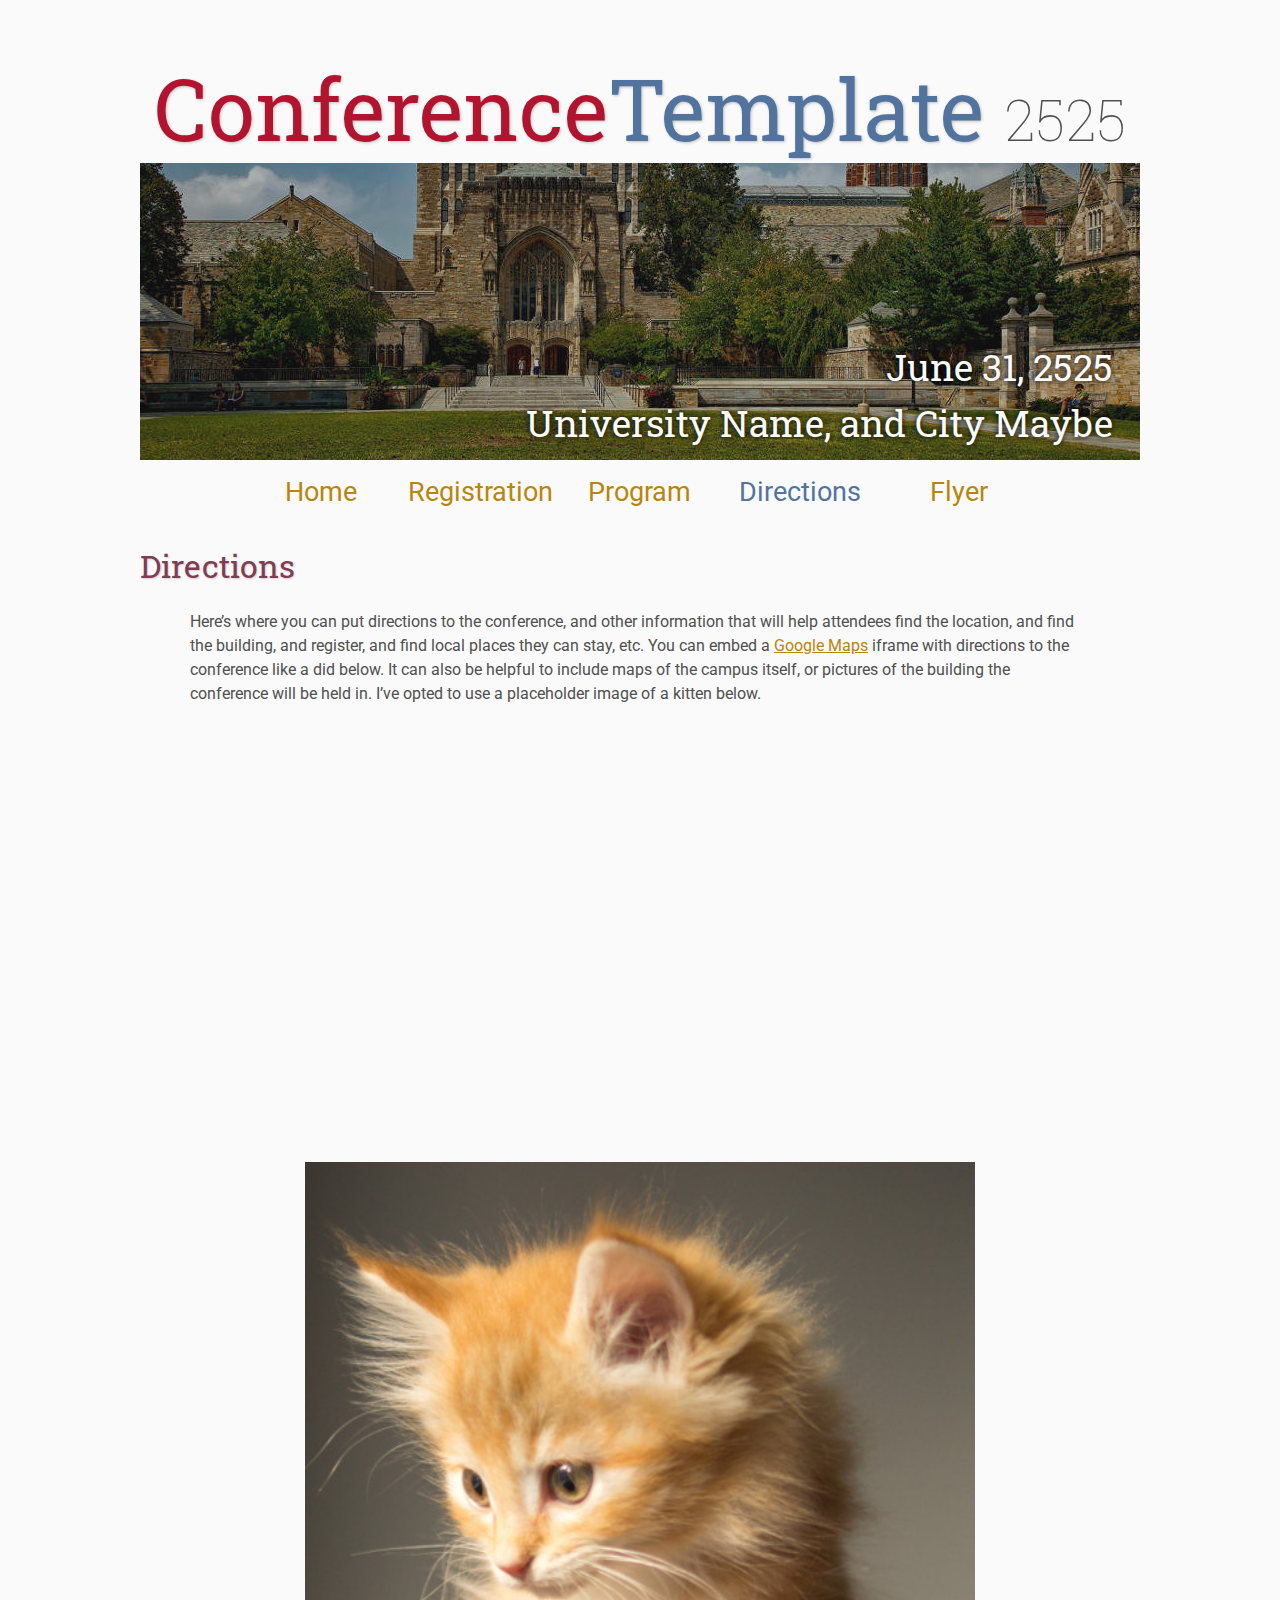
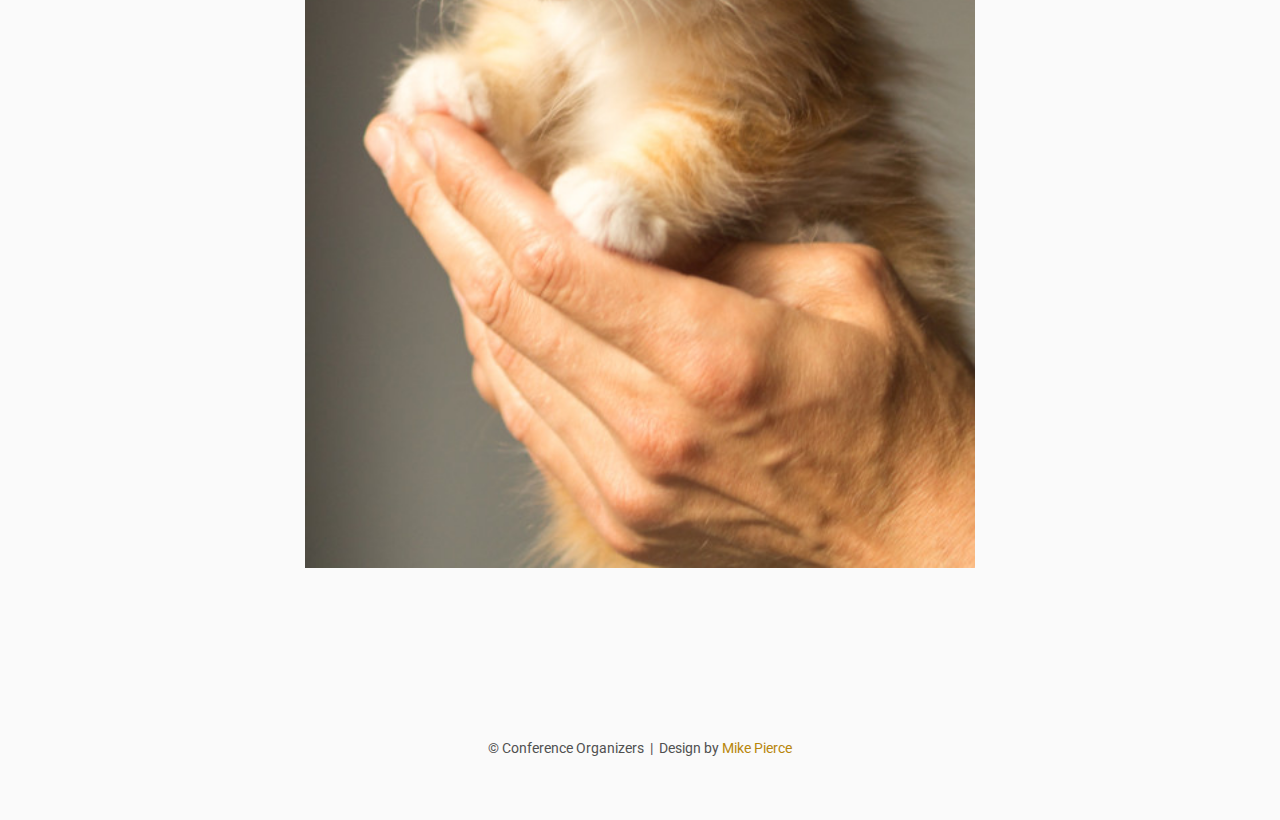
==== directions/index.html @ acd2b302 "Initial commit" ====
<!DOCTYPE html>
<html lang='en'>

<head>
    <base href="..">
    <link rel="shortcut icon" type="image/png" href="assets/favicon.png"/>
    <link rel="stylesheet" type="text/css" media="all" href="assets/main.css"/>
    <meta name="description" content="Conference Template">
    <meta name="resource-type" content="document">
    <meta name="distribution" content="global">
    <meta name="KeyWords" content="Conference">
    <title>Directions | Conference Template</title>
</head>

<body>

    <div class="banner">
        <img src="assets/banner.jpg" alt="Conference Template Banner">
        <div class="top-left">
            <span class="title1">Conference</span><span class="title2">Template</span> <span class="year">2525</span>
        </div>
        <div class="bottom-right">
            June 31, 2525 <br> University Name, and City Maybe
        </div>
    </div>

    <table class="navigation">
        <tr>
            <td class="navigation">
                <a title="Conference Home Page" href=".">Home</a>
            </td>
            <td class="navigation">
                <a title="Register for the Conference" href="registration">Registration</a>
            </td>
            <td class="navigation">
                <a title="Conference Program" href="program">Program</a> 
            </td>
            <td class="navigation">
                <a class="current" title="Directions to the Conference" href="directions">Directions</a>
            </td>
            <td class="navigation">
                <a title="Conference Flyer" href="flyer">Flyer</a>
            </td>
        </tr>
    </table>


    <h2>Directions</h2>
    <p>
        Here&rsquo;s where you can put directions to the conference,
        and other information that will help attendees find the location,
        and find the building, and register, and find local places they can stay, etc.
        You can embed a <a href="https://www.google.com/maps">Google Maps</a> iframe
        with directions to the conference like a did below.
        It can also be helpful to include maps of the campus itself,
        or pictures of the building the conference will be held in.
        I&rsquo;ve opted to use a placeholder image of a kitten below.
    </p>

    <iframe class="directions" src="https://www.google.com/maps/embed?pb=!1m18!1m12!1m3!1d134998.56138929052!2d-121.98776790326531!3d37.869213445646146!2m3!1f0!2f0!3f0!3m2!1i1024!2i768!4f13.1!3m3!1m2!1s0x808ff431db2f96d1%3A0x8b99d90a20aa67de!2sMt+Diablo!5e0!3m2!1sen!2sus!4v1561787340910!5m2!1sen!2sus"></iframe>

    <img class="center" src="assets/kitten4.jpg" alt="This is just a kitten right now" id="kitten">

    <footer>
        &copy; Conference Organizers
        &nbsp;|&nbsp; Design by <a href="https://github.com/mikepierce">Mike Pierce</a>
    </footer>

</body>
</html>
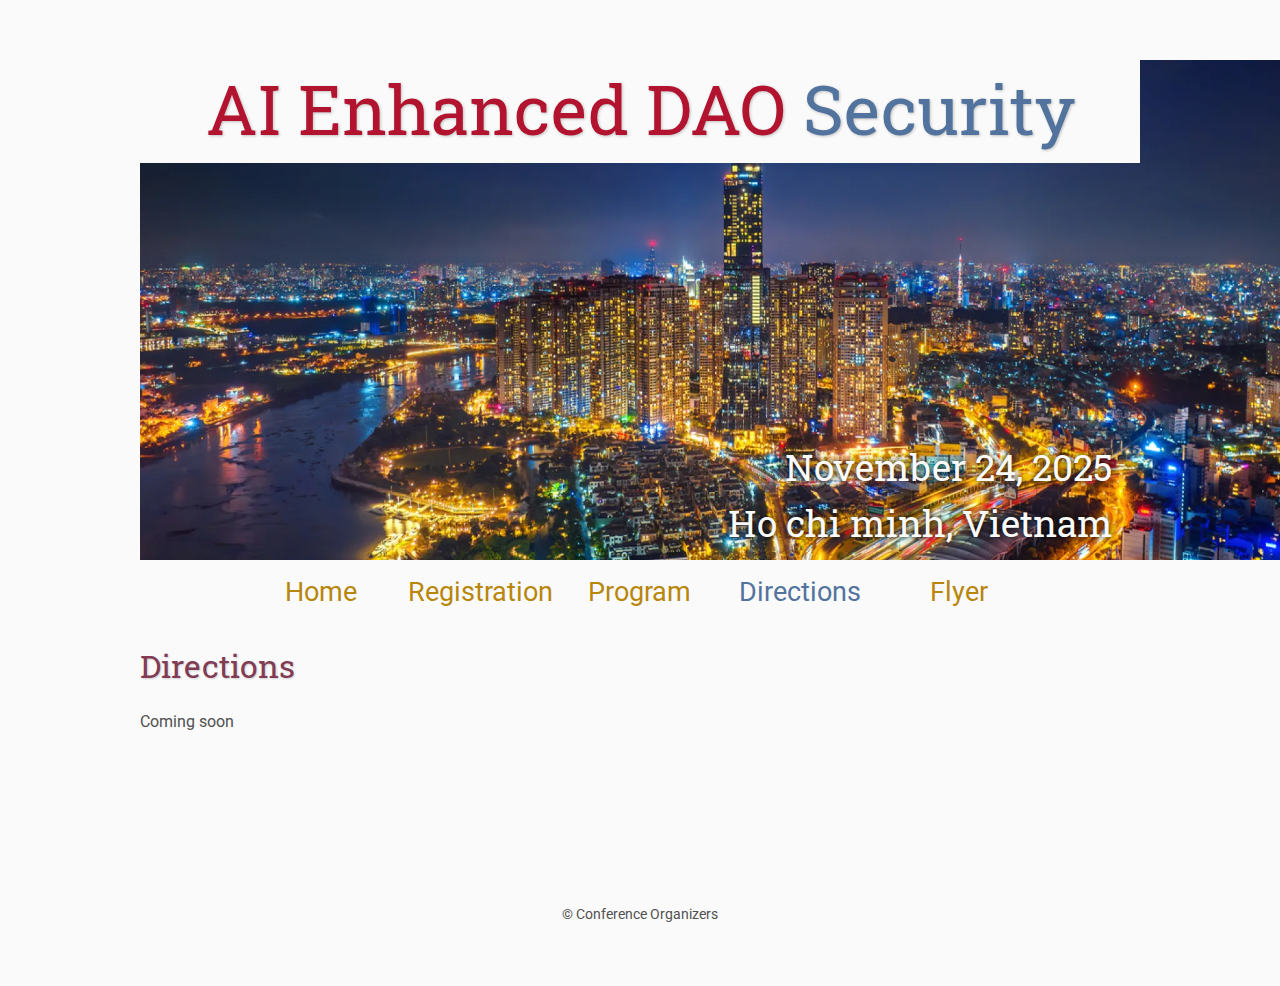
==== commit a6010ddf: "update website" ====
--- a/directions/index.html
+++ b/directions/index.html
@@ -9,18 +9,21 @@
     <meta name="resource-type" content="document">
     <meta name="distribution" content="global">
     <meta name="KeyWords" content="Conference">
-    <title>Directions | Conference Template</title>
+    <title>AIDAOS'25</title>
 </head>
 
 <body>
 
     <div class="banner">
-        <img src="assets/banner.jpg" alt="Conference Template Banner">
+        <img src="assets/ho_chi_minh.jpg" alt="1st Workshop on AI-Enhanced DAO Security (AIDAOS'25), co-located with MEDES 2025 in " width="1200" height="500">
         <div class="top-left">
-            <span class="title1">Conference</span><span class="title2">Template</span> <span class="year">2525</span>
+            <span class="title1">AI Enhanced DAO</span>
+            <span class="title2"> Security</span>
+            <!-- <span class="title3">AIDAOS</span> 
+            <span class="year">2025</span> -->
         </div>
         <div class="bottom-right">
-            June 31, 2525 <br> University Name, and City Maybe
+            November 24, 2025 <br> Ho chi minh, Vietnam
         </div>
     </div>
 
@@ -46,24 +49,11 @@
 
 
     <h2>Directions</h2>
-    <p>
-        Here&rsquo;s where you can put directions to the conference,
-        and other information that will help attendees find the location,
-        and find the building, and register, and find local places they can stay, etc.
-        You can embed a <a href="https://www.google.com/maps">Google Maps</a> iframe
-        with directions to the conference like a did below.
-        It can also be helpful to include maps of the campus itself,
-        or pictures of the building the conference will be held in.
-        I&rsquo;ve opted to use a placeholder image of a kitten below.
-    </p>
-
-    <iframe class="directions" src="https://www.google.com/maps/embed?pb=!1m18!1m12!1m3!1d134998.56138929052!2d-121.98776790326531!3d37.869213445646146!2m3!1f0!2f0!3f0!3m2!1i1024!2i768!4f13.1!3m3!1m2!1s0x808ff431db2f96d1%3A0x8b99d90a20aa67de!2sMt+Diablo!5e0!3m2!1sen!2sus!4v1561787340910!5m2!1sen!2sus"></iframe>
-
-    <img class="center" src="assets/kitten4.jpg" alt="This is just a kitten right now" id="kitten">
+    Coming soon
 
     <footer>
         &copy; Conference Organizers
-        &nbsp;|&nbsp; Design by <a href="https://github.com/mikepierce">Mike Pierce</a>
+       
     </footer>
 
 </body>
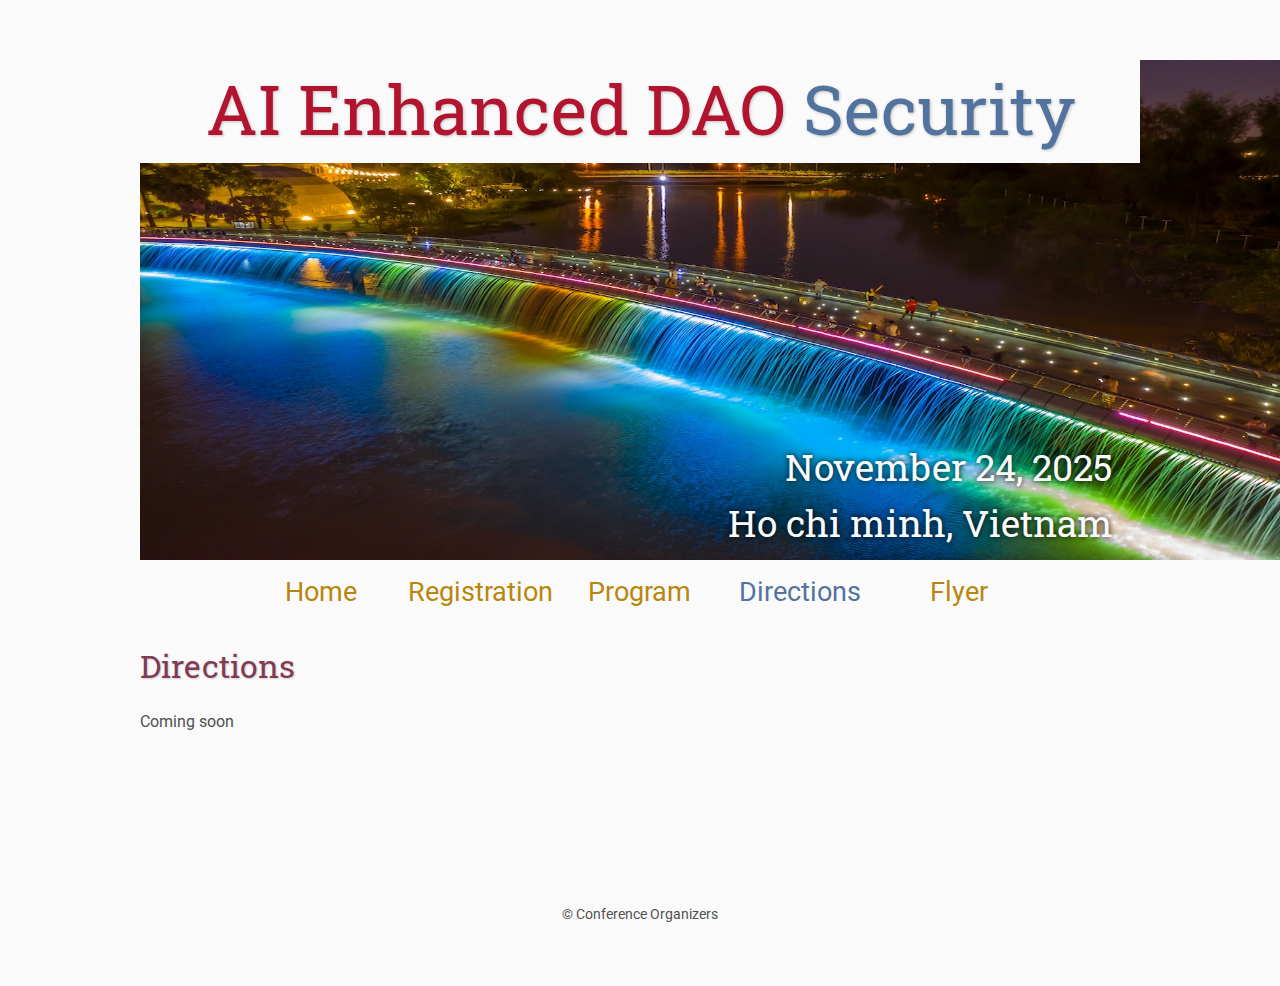
==== commit f4734b73: "update pc" ====
--- a/directions/index.html
+++ b/directions/index.html
@@ -15,7 +15,7 @@
 <body>
 
     <div class="banner">
-        <img src="assets/ho_chi_minh.jpg" alt="1st Workshop on AI-Enhanced DAO Security (AIDAOS'25), co-located with MEDES 2025 in " width="1200" height="500">
+        <img src="assets/Ho-Chi-Minh.jpg" alt="1st Workshop on AI-Enhanced DAO Security (AIDAOS'25), co-located with MEDES 2025 in " width="1200" height="500">
         <div class="top-left">
             <span class="title1">AI Enhanced DAO</span>
             <span class="title2"> Security</span>
